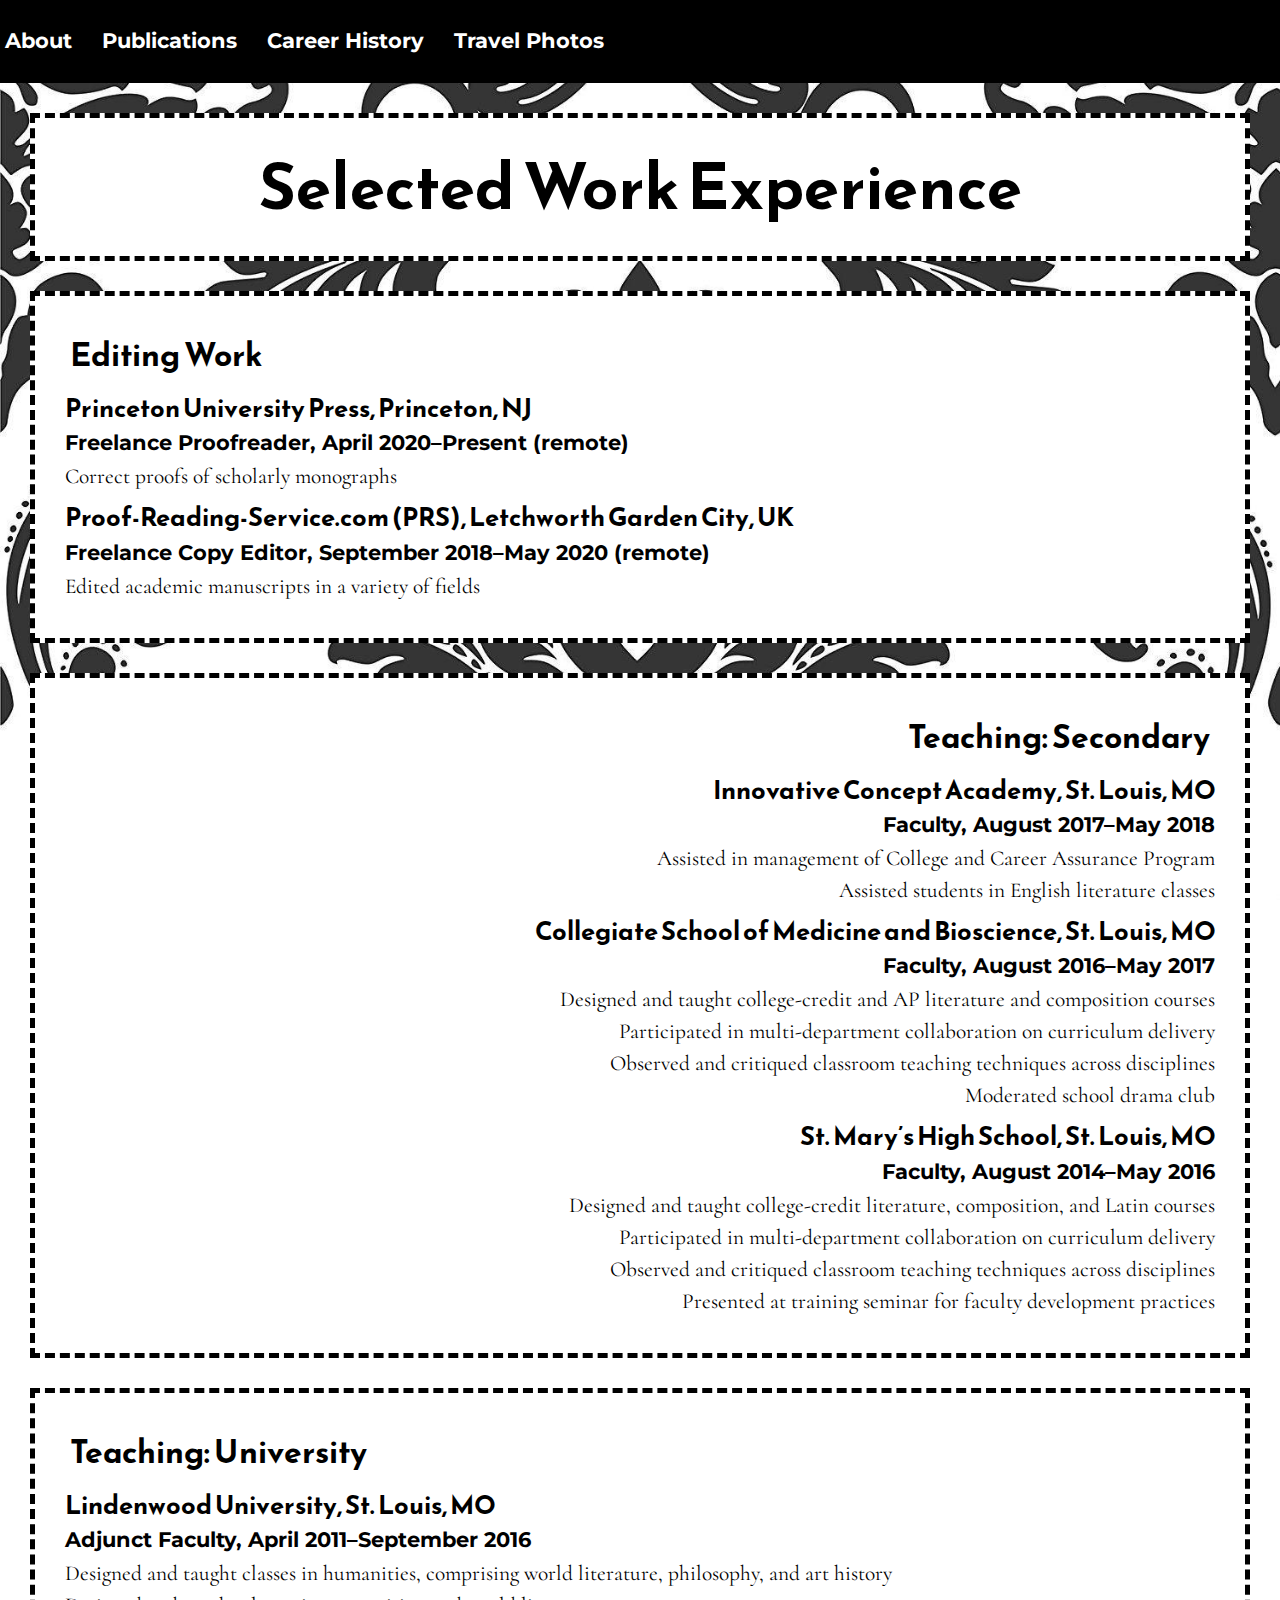
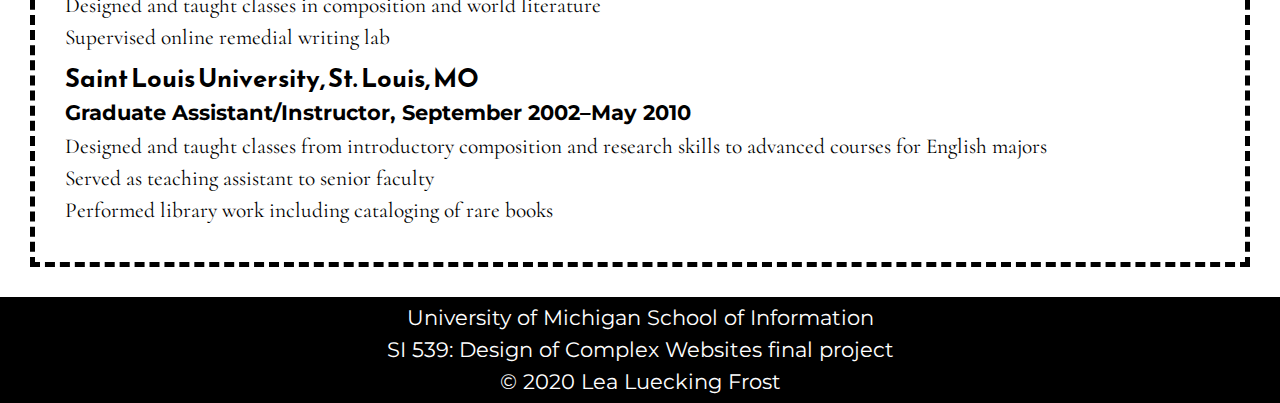
==== career.html @ af28acf5 "Add files via upload" ====
<!DOCTYPE html>
<html lang="en">
    <head>
        <meta charset="utf-8">
         <meta name="viewport" content="width=device-width, initial-scale=1.0">
         <link rel="shortcut icon" type="image/png" href="images/logo_icon.png"/>
            
        <link rel="stylesheet" type="text/css" href="css/html5reset.css">
        <link rel="stylesheet" type="text/css" href="css/style.css">
        <link href="https://fonts.googleapis.com/css2?family=Reem+Kufi&display=swap" rel="stylesheet">
    <link href="https://fonts.googleapis.com/css2?family=Montserrat&display=swap" rel="stylesheet">
    <link href="https://fonts.googleapis.com/css2?family=Cormorant&display=swap" rel="stylesheet">
        
        <title>Work History</title>
    </head>

<body>
    <header>
        <nav>
            <ul class="nav_links">
              <li class="nav_item"><a href="index.html">About</a></li>
              <li class="nav_item"><a href="publications.html">Publications</a></li>
              <li class="nav_item"><a href="career.html" class="active-page">Career History</a></li>
              <li class="nav_item"><a href="photos.html">Travel Photos</a></li>
            </ul>
        </nav>
    </header>
    <main>
        
        <div class="banner"><h1>Selected Work Experience</h1></div>

        <div class="editing">
                <h2>Editing Work</h2>
        
                <p><h3>Princeton University Press, Princeton, NJ</h3> 
                <h4>Freelance Proofreader, April 2020–Present (remote)</h4>
                Correct proofs of scholarly monographs</p> 
                
                <p><h3>Proof-Reading-Service.com (PRS), Letchworth Garden City, UK</h3> 
                <h4>Freelance Copy Editor, September 2018–May 2020 (remote)</h4>
                Edited academic manuscripts in a variety of fields</p>
        </div>
        
        <div class="secondary">
                <h2>Teaching: Secondary</h2> 
        
                <p><h3>Innovative Concept Academy, St. Louis, MO</h3> 
            <h4>Faculty, August 2017–May 2018</h4>
                Assisted in management of College and Career Assurance Program<br/> 
                Assisted students in English literature classes</p> 
                
                <p><h3>Collegiate School of Medicine and Bioscience, St. Louis, MO</h3> 
            <h4>Faculty, August 2016–May 2017</h4>
                Designed and taught college-credit and AP literature and composition courses<br/>
                Participated in multi-department collaboration on curriculum delivery<br/>
                Observed and critiqued classroom teaching techniques across disciplines<br/>
                Moderated school drama club</p>
                
                <p><h3>St. Mary’s High School, St. Louis, MO</h3> 
                <h4>Faculty, August 2014–May 2016</h4>
                Designed and taught college-credit literature, composition, and Latin courses<br/>
                Participated in multi-department collaboration on curriculum delivery<br/>
                Observed and critiqued classroom teaching techniques across disciplines<br/>
                Presented at training seminar for faculty development practices</p>
        </div>
        
        <div class="university">
                <h2>Teaching: University</h2>
        
                <p><h3>Lindenwood University, St. Louis, MO</h3> 
                <h4>Adjunct Faculty, April 2011–September 2016</h4>
                Designed and taught classes in humanities, comprising world literature, philosophy, and art history<br/>
                Designed and taught classes in composition and world literature<br/> 
                Supervised online remedial writing lab
                </p>
                
                <p><h3>Saint Louis University, St. Louis, MO</h3> 
            <h4>Graduate Assistant/Instructor, September 2002–May 2010</h4>
                Designed and taught classes from introductory composition and research skills to advanced courses for English majors<br/>
                Served as teaching assistant to senior faculty<br/>
            Performed library work including cataloging of rare books
                </p>
        </div>

    </main>
    <footer>
            <p>University of Michigan School of Information <br/>
              SI 539: Design of Complex Websites final project <br/>
              &copy; 2020 Lea Luecking Frost</p>
          </footer>    
</body>

</html>
---- css/style.css ----
body {
  background-image: url("../images/background.jpg");
  background-attachment: fixed; /* Parallax effect */     
  background-size: cover;       /* Parallax effect */
  font-family: 'Cormorant', serif;
  font-size: 16pt;
  line-height: 1.5; 
}

h1, h2, h3 {
  font-family: 'Reem Kufi', sans-serif;}

h1 {  
  font-size: 3em;
  padding: 5px;
  text-align: center;
  line-height: 2;
}

h2 {
  font-size: 1.5em;
  padding: 5px;
}

h3 {
  font-size: 1.2em;
}

h4{
  font-family: 'Montserrat', sans-serif;
  font-size: 1em;
  padding-bottom: 2px;
 }

p {
  margin: 5px 5px;

}

a:link {
  color: #424949;
  text-decoration-style: dashed;
}

a:visited {
  color: #CCD1D1;
  text-decoration-style: dotted;
}

a.active-page{
  font-weight: bold;
}

.nav_links a:link{
 color: #ffffff
}

.nav_links a:visited{
  color: #ffffff;
}

.nav_links a:hover{
  color: #ffff00;
}

.nav_links a:active{
  text-decoration: underline;
}

ul {
  list-style-position: outside;
}

.container{
  /*Your Code Here*/
  display: grid;
  grid-row-gap: 15px;
  grid-template-rows: auto auto auto auto auto;
}

.banner {
  background-color: #ffffff;
  border: 5px dashed black;
  margin: 30px;  
}

.banner p{
  text-align: center;
  line-height: 1;
  font-family: 'Montserrat', sans-serif;
  grid-row: 1;
}

.about-me, .education, .contact-info, .dissertation, .articles, .reviews, .editing, .secondary, .university{
  background-color: #ffffff;
  border: 5px dashed black;
  padding: 30px;
  margin: 30px;
}

/* .about-me{

} */

.about-me-photo{
  float: left;
  height: auto;
}

.about-me-text, .about-me h2, .articles, .articles h2, .secondary, .secondaryh2{
  text-align: right;
}

.contact-info, .contact-info h2{
  text-align: right;
}

nav{
  background-color: #000000;
  padding: 25px 0; 
  text-align: left;
}

nav li{
  display:inline;
  padding-right:20px;
  padding-left: 5px;

}

nav a{
  color: #ffffff;
  font-weight: bold;
  text-decoration: none;
  font-family: 'Montserrat', sans-serif; 
}

footer{
  position: absolute;
  width: 100%;
  background-color: black;
  color: white;
  text-align: center;
  font-family: 'Montserrat', sans-serif;
}
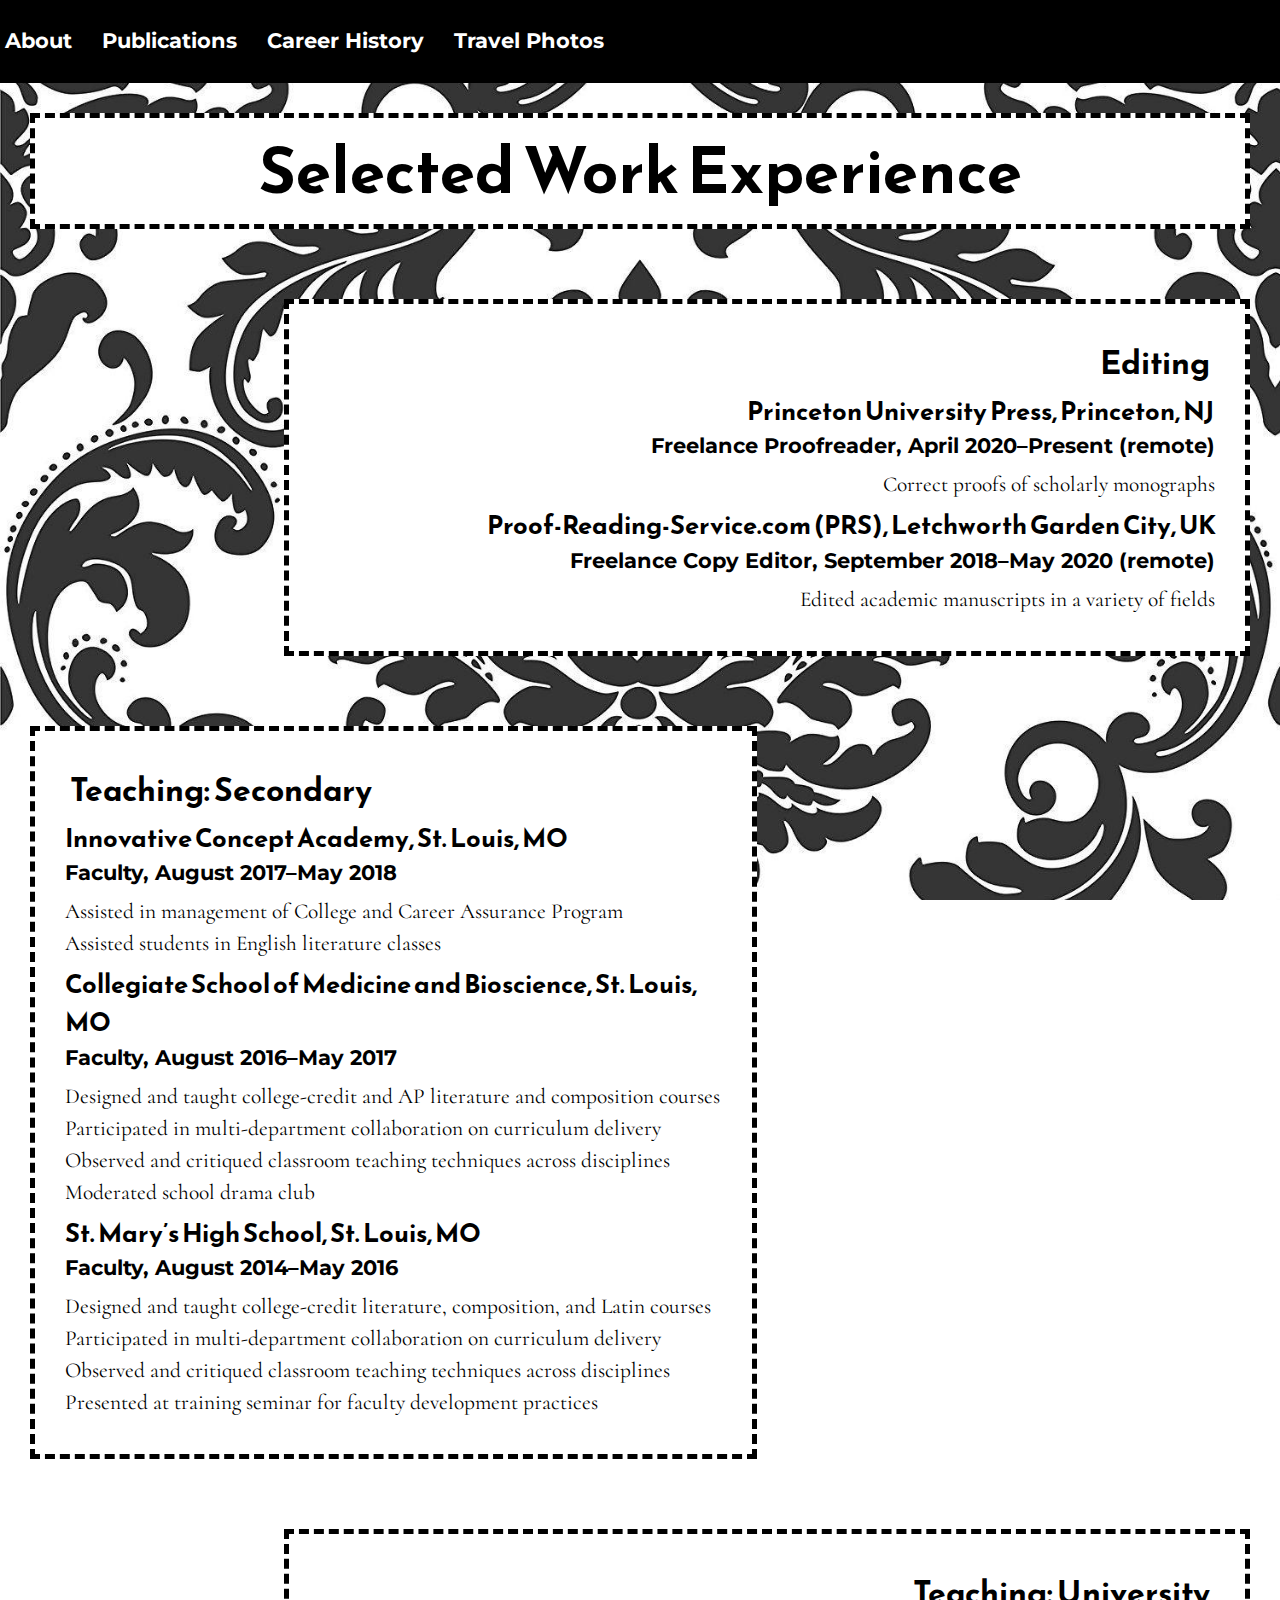
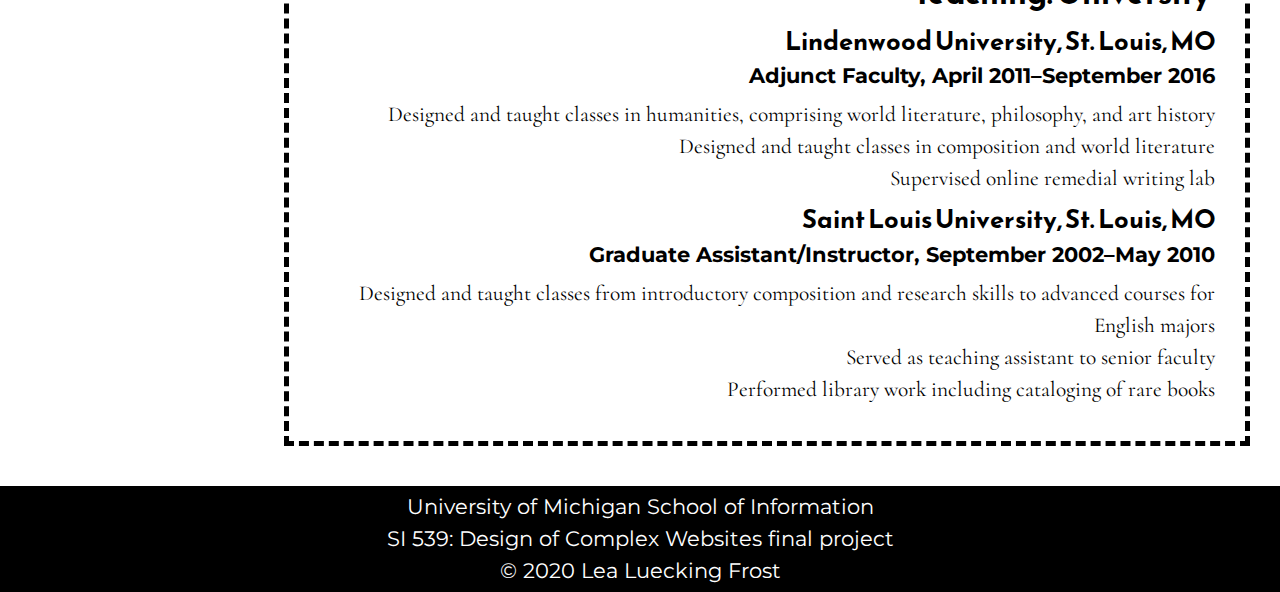
==== commit ba0d2a2d: "Add files via upload" ====
--- a/career.html
+++ b/career.html
@@ -3,7 +3,7 @@
     <head>
         <meta charset="utf-8">
          <meta name="viewport" content="width=device-width, initial-scale=1.0">
-         <link rel="shortcut icon" type="image/png" href="images/logo_icon.png"/>
+         <link rel="shortcut icon" type="image/png" href="images/daisylogo.png"/>
             
         <link rel="stylesheet" type="text/css" href="css/html5reset.css">
         <link rel="stylesheet" type="text/css" href="css/style.css">
@@ -25,40 +25,40 @@
             </ul>
         </nav>
     </header>
-    <main>
+    <main class="container">
         
         <div class="banner"><h1>Selected Work Experience</h1></div>
 
         <div class="editing">
-                <h2>Editing Work</h2>
+                <h2>Editing</h2>
         
-                <p><h3>Princeton University Press, Princeton, NJ</h3> 
+                <h3>Princeton University Press, Princeton, NJ</h3> 
                 <h4>Freelance Proofreader, April 2020–Present (remote)</h4>
-                Correct proofs of scholarly monographs</p> 
+                <p>Correct proofs of scholarly monographs</p> 
                 
-                <p><h3>Proof-Reading-Service.com (PRS), Letchworth Garden City, UK</h3> 
+                <h3>Proof-Reading-Service.com (PRS), Letchworth Garden City, UK</h3> 
                 <h4>Freelance Copy Editor, September 2018–May 2020 (remote)</h4>
-                Edited academic manuscripts in a variety of fields</p>
+                <p>Edited academic manuscripts in a variety of fields</p>
         </div>
         
         <div class="secondary">
                 <h2>Teaching: Secondary</h2> 
         
-                <p><h3>Innovative Concept Academy, St. Louis, MO</h3> 
+                <h3>Innovative Concept Academy, St. Louis, MO</h3> 
             <h4>Faculty, August 2017–May 2018</h4>
-                Assisted in management of College and Career Assurance Program<br/> 
+            <p>Assisted in management of College and Career Assurance Program<br/> 
                 Assisted students in English literature classes</p> 
                 
-                <p><h3>Collegiate School of Medicine and Bioscience, St. Louis, MO</h3> 
+            <h3>Collegiate School of Medicine and Bioscience, St. Louis, MO</h3> 
             <h4>Faculty, August 2016–May 2017</h4>
-                Designed and taught college-credit and AP literature and composition courses<br/>
+            <p>Designed and taught college-credit and AP literature and composition courses<br/>
                 Participated in multi-department collaboration on curriculum delivery<br/>
                 Observed and critiqued classroom teaching techniques across disciplines<br/>
                 Moderated school drama club</p>
                 
-                <p><h3>St. Mary’s High School, St. Louis, MO</h3> 
+                <h3>St. Mary’s High School, St. Louis, MO</h3> 
                 <h4>Faculty, August 2014–May 2016</h4>
-                Designed and taught college-credit literature, composition, and Latin courses<br/>
+                <p>Designed and taught college-credit literature, composition, and Latin courses<br/>
                 Participated in multi-department collaboration on curriculum delivery<br/>
                 Observed and critiqued classroom teaching techniques across disciplines<br/>
                 Presented at training seminar for faculty development practices</p>
@@ -67,16 +67,16 @@
         <div class="university">
                 <h2>Teaching: University</h2>
         
-                <p><h3>Lindenwood University, St. Louis, MO</h3> 
+                <h3>Lindenwood University, St. Louis, MO</h3> 
                 <h4>Adjunct Faculty, April 2011–September 2016</h4>
-                Designed and taught classes in humanities, comprising world literature, philosophy, and art history<br/>
+                <p>Designed and taught classes in humanities, comprising world literature, philosophy, and art history<br/>
                 Designed and taught classes in composition and world literature<br/> 
                 Supervised online remedial writing lab
                 </p>
                 
-                <p><h3>Saint Louis University, St. Louis, MO</h3> 
+                <h3>Saint Louis University, St. Louis, MO</h3> 
             <h4>Graduate Assistant/Instructor, September 2002–May 2010</h4>
-                Designed and taught classes from introductory composition and research skills to advanced courses for English majors<br/>
+            <p>Designed and taught classes from introductory composition and research skills to advanced courses for English majors<br/>
                 Served as teaching assistant to senior faculty<br/>
             Performed library work including cataloging of rare books
                 </p>
--- a/css/style.css
+++ b/css/style.css
@@ -1,7 +1,7 @@
 body {
   background-image: url("../images/background.jpg");
-  background-attachment: fixed; /* Parallax effect */     
-  background-size: cover;       /* Parallax effect */
+  background-attachment: fixed;     
+  background-size: cover;
   font-family: 'Cormorant', serif;
   font-size: 16pt;
   line-height: 1.5; 
@@ -14,7 +14,6 @@
   font-size: 3em;
   padding: 5px;
   text-align: center;
-  line-height: 2;
 }
 
 h2 {
@@ -33,8 +32,7 @@
  }
 
 p {
-  margin: 5px 5px;
-
+  margin: 5px auto 5px auto;
 }
 
 a:link {
@@ -45,10 +43,6 @@
 a:visited {
   color: #CCD1D1;
   text-decoration-style: dotted;
-}
-
-a.active-page{
-  font-weight: bold;
 }
 
 .nav_links a:link{
@@ -67,6 +61,11 @@
   text-decoration: underline;
 }
 
+.nav_links a.selected:active{
+  font-weight: bolder; 
+}
+
+
 ul {
   list-style-position: outside;
 }
@@ -74,21 +73,23 @@
 .container{
   /*Your Code Here*/
   display: grid;
-  grid-row-gap: 15px;
+  grid-row-gap: 10px;
+  grid-template-columns: auto auto auto auto;
   grid-template-rows: auto auto auto auto auto;
 }
 
 .banner {
   background-color: #ffffff;
   border: 5px dashed black;
-  margin: 30px;  
+  margin: 30px;
+  grid-column: 1 / -1;  
+  grid-row: 1 / 1; 
 }
 
 .banner p{
   text-align: center;
-  line-height: 1;
   font-family: 'Montserrat', sans-serif;
-  grid-row: 1;
+  padding-bottom: 10px
 }
 
 .about-me, .education, .contact-info, .dissertation, .articles, .reviews, .editing, .secondary, .university{
@@ -98,27 +99,64 @@
   margin: 30px;
 }
 
-/* .about-me{
+.about-me {
+  grid-column: 2 / -1;
+  grid-row: 2 / auto;
+} 
 
-} */
+.editing {
+  grid-column: 3 / -1;
+  grid-row: 2 / auto;
+  text-align: right;
+}
+
+.dissertation{
+  grid-column: 2 / -1;
+  grid-row: 2 / auto;
+} 
 
 .about-me-photo{
   float: left;
   height: auto;
+  padding-right: 5px;
 }
 
-.about-me-text, .about-me h2, .articles, .articles h2, .secondary, .secondaryh2{
+.about-me-text {
+  padding-left: 5px;
+  margin-left: 5px;
+}
+
+.about-me h2, .dissertation h2 {
   text-align: right;
 }
 
-.contact-info, .contact-info h2{
+.education, .secondary, .articles {
+  grid-row: 3 / auto;
+  grid-column: 1 / span 3;
+}
+
+.secondary, .secondaryh2 {
+  text-align: left;
+}
+
+
+.contact-info, .contact-info h2, .university {
   text-align: right;
+  grid-row: 4 / auto;
+  grid-column: 3 / -1;
+}
+
+.reviews {
+  text-align: right;
+  grid-row: 4 / auto;
+  grid-column: 2 / -1;
 }
 
 nav{
   background-color: #000000;
   padding: 25px 0; 
   text-align: left;
+  width: 100%;
 }
 
 nav li{
